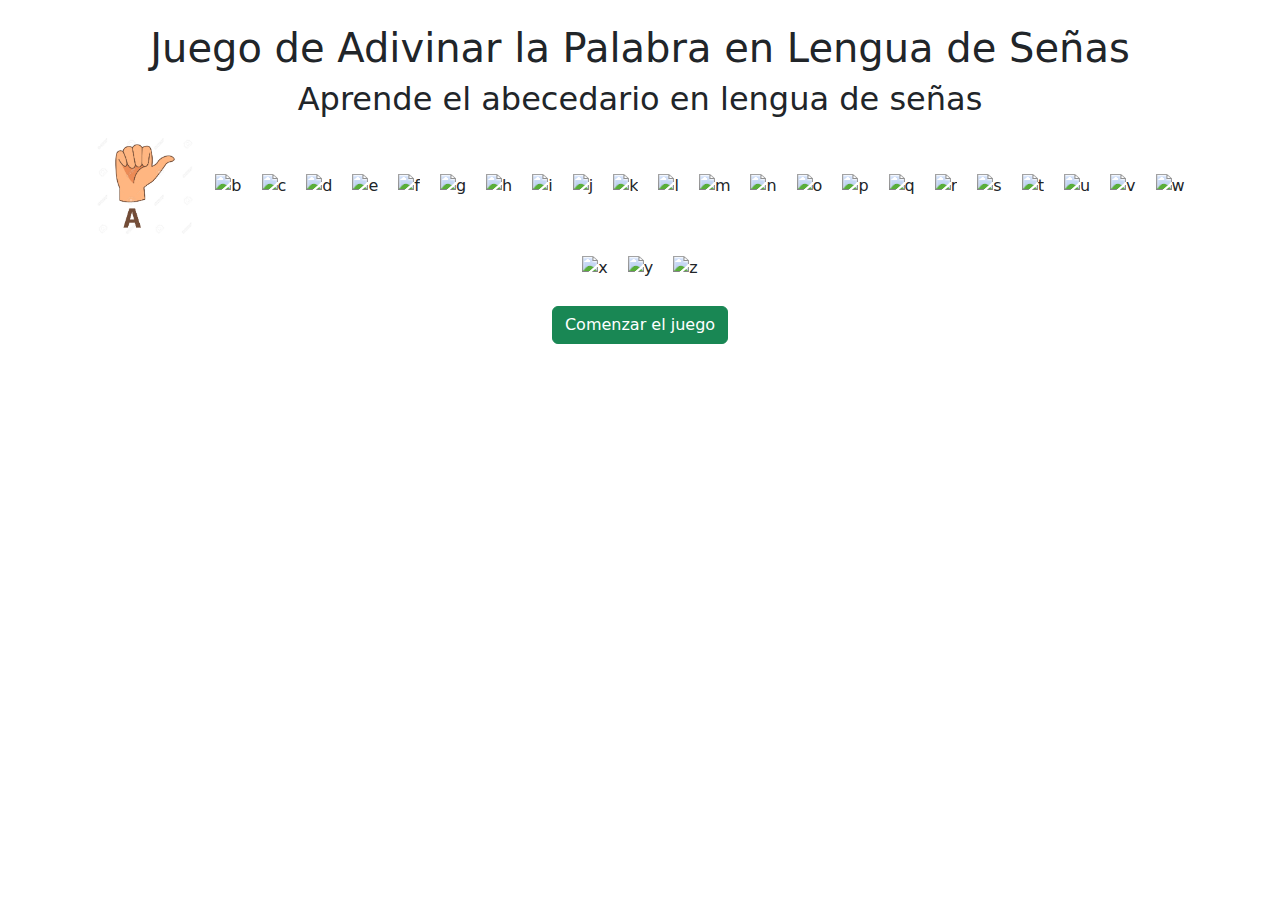
==== index.html @ f91b68d8 "inicio" ====
<!DOCTYPE html>
<html lang="es">
<head>
    <meta charset="UTF-8">
    <meta name="viewport" content="width=device-width, initial-scale=1.0">
    <title>Juego de Lengua de Señas</title>
    <link href="https://cdn.jsdelivr.net/npm/bootstrap@5.3.0-alpha1/dist/css/bootstrap.min.css" rel="stylesheet">
    <style>
        .seña-img {
            width: 100px;
            height: 100px;
            margin: 10px;
        }
        #resultado {
            font-size: 1.5em;
            margin-top: 20px;
        }
    </style>
</head>
<body class="container">
    <h1 class="text-center mt-4">Juego de Adivinar la Palabra en Lengua de Señas</h1>

    <div id="tutorial" class="text-center">
        <h2>Aprende el abecedario en lengua de señas</h2>
        <div id="abecedario"></div>
        <button id="iniciar-juego" class="btn btn-success mt-3">Comenzar el juego</button>
    </div>

    <div id="juego" class="text-center" style="display: none;">
        <div id="nivel-info" class="mb-3"></div>
        <div id="imagenes" class="mb-3"></div>
        <input type="text" id="respuesta" class="form-control mb-3" placeholder="Escribe la palabra" />
        <button id="comprobar" class="btn btn-primary">Comprobar</button>
        <div id="resultado" class="text-center mt-4"></div>
        <div id="puntaje" class="mt-4">Puntaje: <span id="puntaje-valor">0</span></div>
    </div>

    <script src="https://cdn.jsdelivr.net/npm/bootstrap@5.3.0-alpha1/dist/js/bootstrap.bundle.min.js"></script>
    <script src="js/juego.js"></script>
</body>
</html>
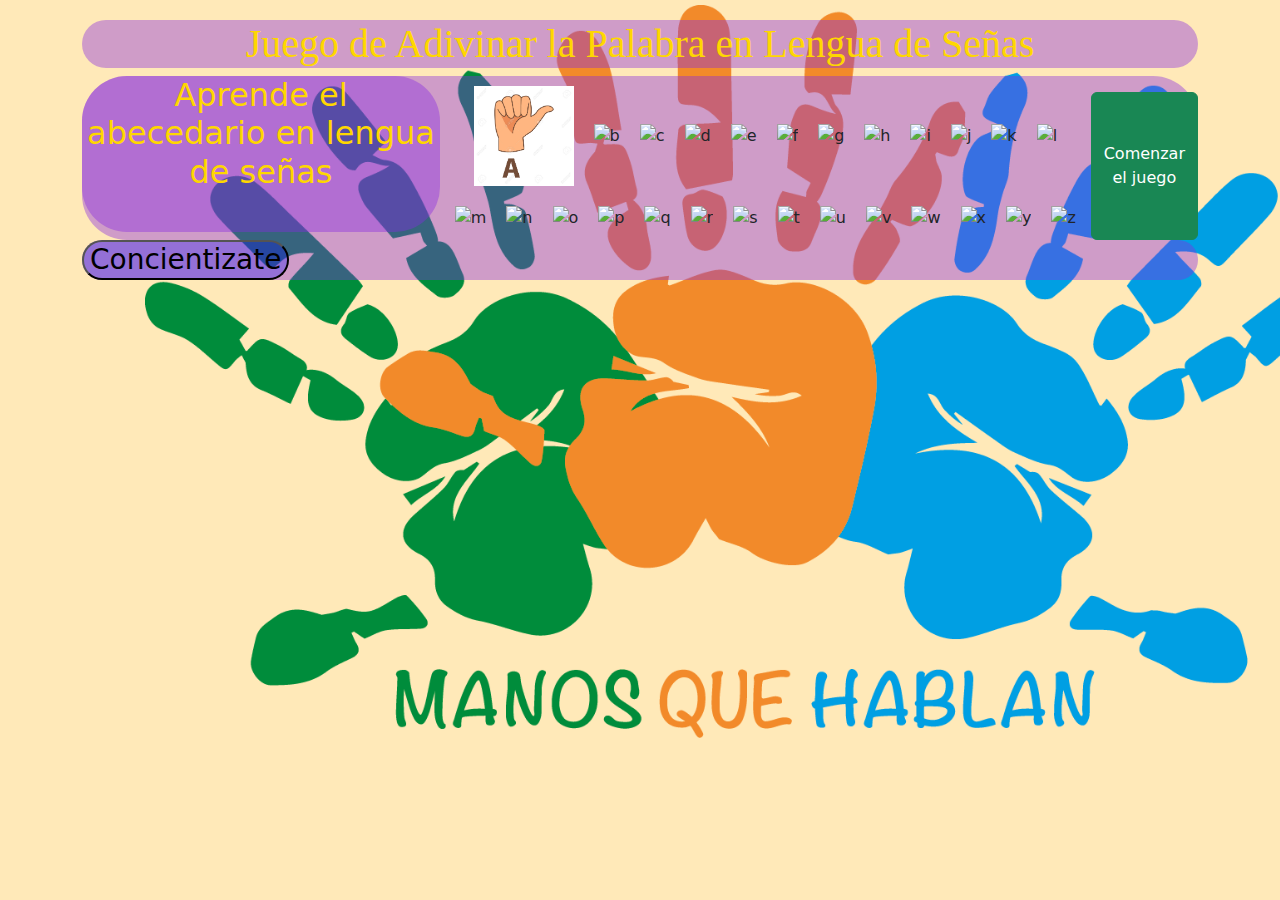
==== commit 76c3b5a3: "le eh cambiado primero  los colores de los h1,h2,h3,p,button luego le  aplique el border-radiusm, al" ====
--- a/index.html
+++ b/index.html
@@ -5,6 +5,7 @@
     <meta name="viewport" content="width=device-width, initial-scale=1.0">
     <title>Juego de Lengua de Señas</title>
     <link href="https://cdn.jsdelivr.net/npm/bootstrap@5.3.0-alpha1/dist/css/bootstrap.min.css" rel="stylesheet">
+    <link rel="stylesheet" href="/css/style.css">
     <style>
         .seña-img {
             width: 100px;
@@ -18,7 +19,7 @@
     </style>
 </head>
 <body class="container">
-    <h1 class="text-center mt-4">Juego de Adivinar la Palabra en Lengua de Señas</h1>
+    <h1 >Juego de Adivinar la Palabra en Lengua de Señas</h1>
 
     <div id="tutorial" class="text-center">
         <h2>Aprende el abecedario en lengua de señas</h2>
@@ -33,9 +34,13 @@
         <button id="comprobar" class="btn btn-primary">Comprobar</button>
         <div id="resultado" class="text-center mt-4"></div>
         <div id="puntaje" class="mt-4">Puntaje: <span id="puntaje-valor">0</span></div>
+        
     </div>
-
+<h3>  <a href="/informacion.htm"><button>Concientizate</button></a></h3>
     <script src="https://cdn.jsdelivr.net/npm/bootstrap@5.3.0-alpha1/dist/js/bootstrap.bundle.min.js"></script>
     <script src="js/juego.js"></script>
+
+
+
 </body>
 </html>
--- a/css/style.css
+++ b/css/style.css
@@ -0,0 +1,56 @@
+body {
+    background-image: url(/images/Manos\ Que\ Hablan.png);
+    background-repeat: no-repeat;
+    margin-top: 20px;
+    background-position: 145px;
+    background-position-y: 5px;
+    background-size:100cap;
+    background-color:#FFE9B8 ;
+}
+
+.card {
+    margin: 10px;
+    cursor: pointer;
+    transition: transform 0.2s;
+}
+
+.card:hover {
+    transform: scale(1.05);
+}
+h1
+{
+    border-radius:100px ;
+    font-family:cursive;
+    text-align: center;
+    color: gold;
+    background-color:rgba(137, 43, 226, 0.404);
+}
+h2
+{
+    border-radius: 45px;
+    color: gold;
+background-color: rgba(137, 43, 226, 0.404);
+}
+.text-center
+{
+    border-radius: 45px;
+    display:flex;
+    background-color: rgba(137, 43, 226, 0.404);
+}
+h3
+{
+    border-radius:40px ;
+    background-color:rgba(137, 43, 226, 0.404 );
+    color:red;
+}
+button
+{
+    background-color: rgba(0, 0, 255, 0.281);
+    border-radius: 45px;
+}
+p
+{
+    border-radius: 45px;
+    background-color: rgba(137, 43, 226, 0.404 );
+    font-size:30px;
+}
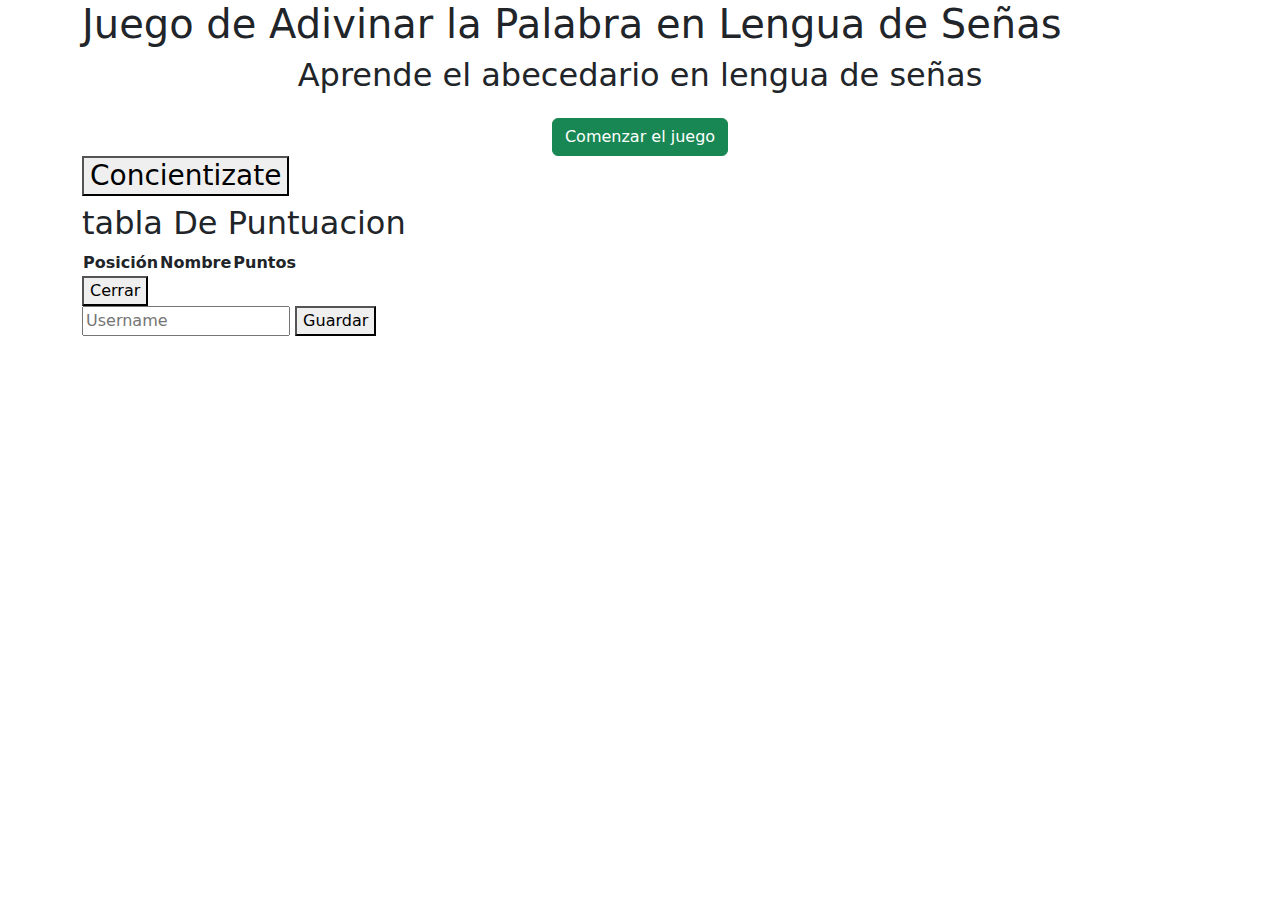
==== commit 4377f797: "agrege un efecto de  glich en el h1   agrege el para ingresar el nombre y al final la tabla con las " ====
--- a/index.html
+++ b/index.html
@@ -5,7 +5,7 @@
     <meta name="viewport" content="width=device-width, initial-scale=1.0">
     <title>Juego de Lengua de Señas</title>
     <link href="https://cdn.jsdelivr.net/npm/bootstrap@5.3.0-alpha1/dist/css/bootstrap.min.css" rel="stylesheet">
-    <link rel="stylesheet" href="/css/style.css">
+    <link rel="stylesheet" href="/hackathon2024/css/style.css">
     <style>
         .seña-img {
             width: 100px;
@@ -36,11 +36,27 @@
         <div id="puntaje" class="mt-4">Puntaje: <span id="puntaje-valor">0</span></div>
         
     </div>
-<h3>  <a href="/informacion.htm"><button>Concientizate</button></a></h3>
+<h3>  <a href="/hackathon2024/informacion.htm"><button>Concientizate</button></a></h3>
     <script src="https://cdn.jsdelivr.net/npm/bootstrap@5.3.0-alpha1/dist/js/bootstrap.bundle.min.js"></script>
-    <script src="js/juego.js"></script>
+    <script src="/hackathon2024/js/juego.js"></script>
+    <div id="scoreTable" class="hidden">
+        <h2>tabla De Puntuacion</h2>
+        <table>
+            <thead>
+                <tr>
+                    <th>Posición</th>
+                    <th>Nombre</th>
+                    <th>Puntos</th>
+                </tr>
+            </thead>
+            <tbody id="puntuacionBody">
+                <!-- Las filas se agregarán aquí -->
+            </tbody>
+        </table>
+        <button id="closeScores">Cerrar</button>
+    </div>
+    <input type="text" id="usernameInput" class="input" placeholder="Username">
+    <button id="saveButton">Guardar</button>
+    <h4 id="displayName"></h4>
+</html>
 
-
-
-</body>
-</html>
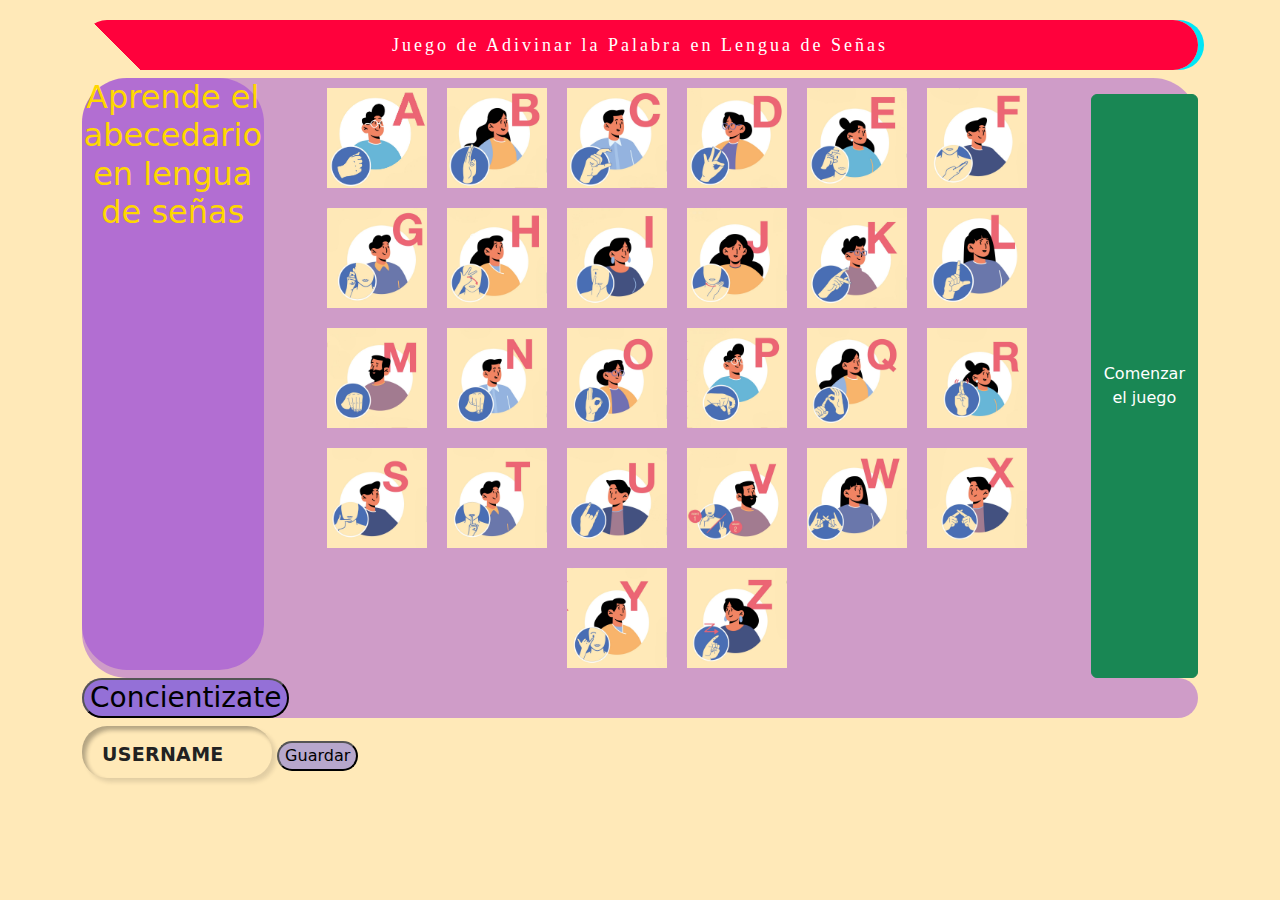
==== commit 1a1f016f: "ajustes de rutas" ====
--- a/index.html
+++ b/index.html
@@ -5,7 +5,7 @@
     <meta name="viewport" content="width=device-width, initial-scale=1.0">
     <title>Juego de Lengua de Señas</title>
     <link href="https://cdn.jsdelivr.net/npm/bootstrap@5.3.0-alpha1/dist/css/bootstrap.min.css" rel="stylesheet">
-    <link rel="stylesheet" href="/hackathon2024/css/style.css">
+    <link rel="stylesheet" href="css/style.css">
     <style>
         .seña-img {
             width: 100px;
@@ -36,9 +36,9 @@
         <div id="puntaje" class="mt-4">Puntaje: <span id="puntaje-valor">0</span></div>
         
     </div>
-<h3>  <a href="/hackathon2024/informacion.htm"><button>Concientizate</button></a></h3>
+<h3>  <a href="informacion.html"><button>Concientizate</button></a></h3>
     <script src="https://cdn.jsdelivr.net/npm/bootstrap@5.3.0-alpha1/dist/js/bootstrap.bundle.min.js"></script>
-    <script src="/hackathon2024/js/juego.js"></script>
+    <script src="js/juego.js"></script>
     <div id="scoreTable" class="hidden">
         <h2>tabla De Puntuacion</h2>
         <table>
--- a/css/style.css
+++ b/css/style.css
@@ -0,0 +1,220 @@
+body {
+    background-image: url(/hackathon2024/images/Manos\ Que\ Hablan.png);
+    background-repeat: no-repeat;
+    margin-top: 20px;
+    background-position: 145px;
+    background-position-y: 5px;
+    background-size:100cap;
+    background-color:#FFE9B8 ;
+}
+
+.card {
+    margin: 10px;
+    cursor: pointer;
+    transition: transform 0.2s;
+}
+
+.card:hover {
+    transform: scale(1.05);
+}
+h1
+{
+    border-radius:100px ;
+    font-family:cursive;
+    text-align: center;
+    color: gold;
+    background-color:rgba(137, 43, 226, 0.404);
+}
+h2
+{
+    border-radius: 45px;
+    color: gold;
+background-color: rgba(137, 43, 226, 0.404);
+}
+.text-center
+{
+    border-radius: 45px;
+    display:flex;
+    background-color: rgba(137, 43, 226, 0.404);
+}
+h3
+{
+    border-radius:40px ;
+    background-color:rgba(137, 43, 226, 0.404 );
+    color:red;
+}
+button
+{
+    background-color: rgba(0, 0, 255, 0.281);
+    border-radius: 45px;
+}
+p
+{
+    border-radius: 45px;
+    background-color: rgba(137, 43, 226, 0.404 );
+    font-size:30px;
+}
+h1,
+h1::after {
+ padding: 16px 20px;
+ font-size: 18px;
+ background: linear-gradient(45deg, transparent 5%, #ff013c 5%);
+ border: 0;
+ color: #fff;
+ letter-spacing: 3px;
+ line-height: 1;
+ box-shadow: 6px 0px 0px #00e6f6;
+ outline: transparent;
+ position: relative;
+}
+
+h1::after {
+ --slice-0: inset(50% 50% 50% 50%);
+ --slice-1: inset(80% -6px 0 0);
+ --slice-2: inset(50% -6px 30% 0);
+ --slice-3: inset(10% -6px 85% 0);
+ --slice-4: inset(40% -6px 43% 0);
+ --slice-5: inset(80% -6px 5% 0);
+ content: "HOVER ME";
+ display: block;
+ position: absolute;
+ top: 0;
+ left: 0;
+ right: 0;
+ bottom: 0;
+ background: linear-gradient(45deg, transparent 3%, #00e6f6 3%, #00e6f6 5%, #ff013c 5%);
+ text-shadow: -3px -3px 0px #f8f005, 3px 3px 0px #00e6f6;
+ clip-path: var(--slice-0);
+}
+
+h1:hover::after {
+ animation: 1s glitch;
+ animation-timing-function: steps(2, end);
+}
+
+@keyframes glitch {
+ 0% {
+  clip-path: var(--slice-1);
+  transform: translate(-20px, -10px);
+ }
+
+ 10% {
+  clip-path: var(--slice-3);
+  transform: translate(10px, 10px);
+ }
+
+ 20% {
+  clip-path: var(--slice-1);
+  transform: translate(-10px, 10px);
+ }
+
+ 30% {
+  clip-path: var(--slice-3);
+  transform: translate(0px, 5px);
+ }
+
+ 40% {
+  clip-path: var(--slice-2);
+  transform: translate(-5px, 0px);
+ }
+
+ 50% {
+  clip-path: var(--slice-3);
+  transform: translate(5px, 0px);
+ }
+
+ 60% {
+  clip-path: var(--slice-4);
+  transform: translate(5px, 10px);
+ }
+
+ 70% {
+  clip-path: var(--slice-2);
+  transform: translate(-10px, 10px);
+ }
+
+ 80% {
+  clip-path: var(--slice-5);
+  transform: translate(20px, -10px);
+ }
+
+ 90% {
+  clip-path: var(--slice-1);
+  transform: translate(-10px, 0px);
+ }
+
+ 100% {
+  clip-path: var(--slice-1);
+  transform: translate(0);
+ }
+}
+/* Estilos para el contenedor de la tabla de puntuaciones */
+#scoreTable {
+    position: fixed;
+    top: 50%;
+    left: 50%;
+    transform: translate(-50%, -50%);
+    background-color: white;
+    border: 2px solid #000;
+    padding: 20px;
+    z-index: 1000;
+}
+
+/* Ocultar el contenedor por defecto */
+.hidden {
+    display: none;
+}
+
+/* Estilos para la tabla */
+table {
+    width: 100%;
+    border-collapse: collapse;
+}
+
+th, td {
+    border: 1px solid #ddd;
+    padding: 8px;
+    text-align: center;
+}
+
+th {
+    background-color: #f2f2f2;
+}
+
+/* Estilos para el botón de cerrar */
+#closeScores {
+    margin-top: 10px;
+}
+/* From Uiverse.io by JaydipPrajapati1910 */ 
+.input {
+    max-width: 190px;
+    border: none;
+    outline: none;
+    background: none;
+    font-size: 18px;
+    color: #222;
+    padding: 15px 5px 10px 20px;
+    box-shadow: inset 4px 4px 4px rgba(15, 15, 15, 0.315),4px 4px 4px rgba(28, 28, 28, 0.13);
+    border-radius: 25px;
+    background-clip: padding-box;
+  }
+  
+  .input:focus {
+    padding-bottom: 10px;
+  }
+  
+  .input::placeholder {
+    color: #222;
+    text-transform: uppercase;
+    transition: all 0.3s ease;
+    font-size: 19px;
+    font-weight: 700;
+    letter-spacing: .3px;
+  }
+  
+  .input:focus::placeholder {
+    color: #999;
+  }
+  
+  
+  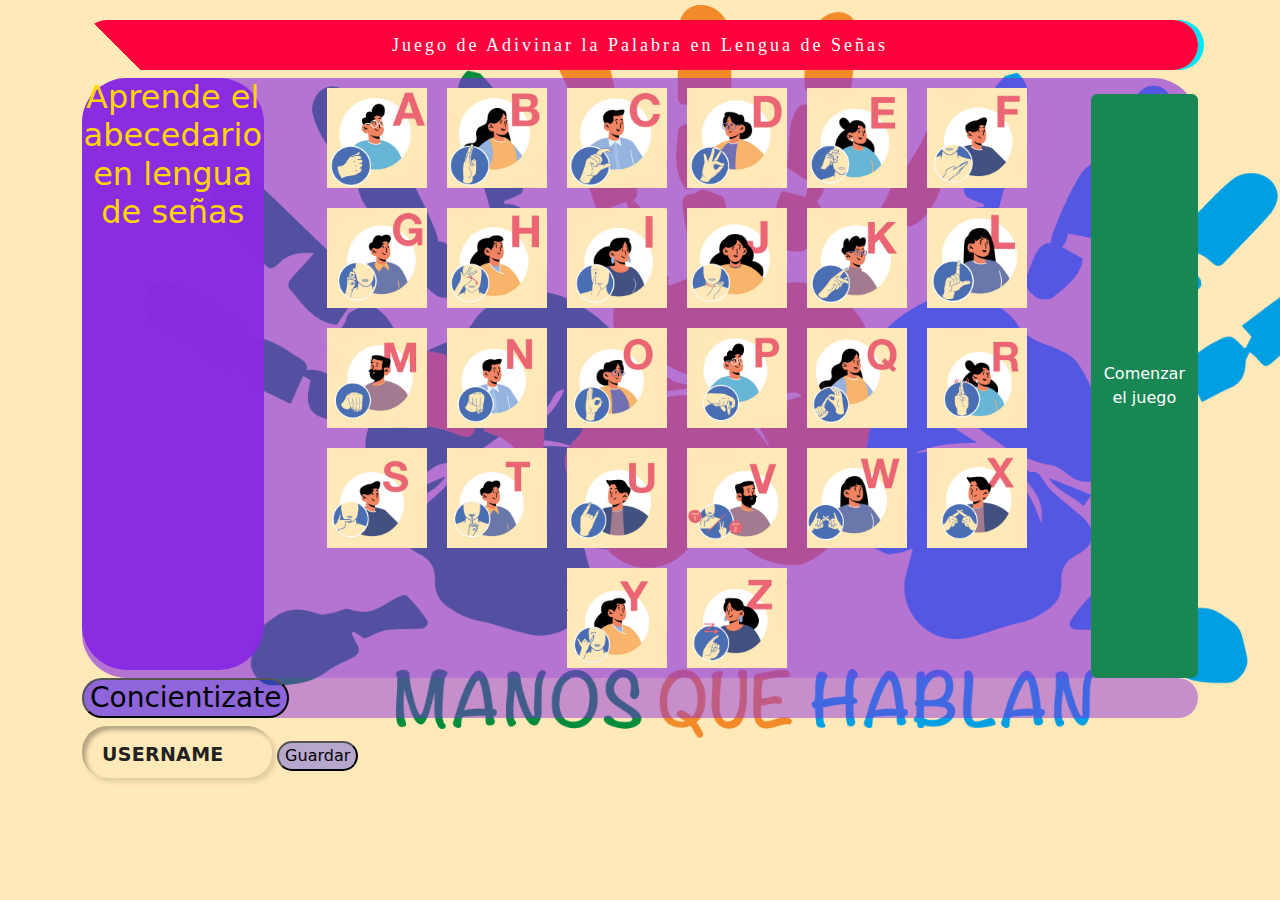
==== commit 2d14f998: "ajustes" ====
--- a/index.html
+++ b/index.html
@@ -8,6 +8,7 @@
     <link rel="stylesheet" href="css/style.css">
     <style>
         .seña-img {
+            background-color: rgba(0, 0, 0, 0.891);
             width: 100px;
             height: 100px;
             margin: 10px;
--- a/css/style.css
+++ b/css/style.css
@@ -1,5 +1,5 @@
 body {
-    background-image: url(/hackathon2024/images/Manos\ Que\ Hablan.png);
+    background-image: url(/images/ManosQueHablan.png);
     background-repeat: no-repeat;
     margin-top: 20px;
     background-position: 145px;
@@ -29,18 +29,19 @@
 {
     border-radius: 45px;
     color: gold;
-background-color: rgba(137, 43, 226, 0.404);
+background-color: rgba(137, 43, 226, 0.979);
 }
 .text-center
 {
     border-radius: 45px;
     display:flex;
-    background-color: rgba(137, 43, 226, 0.404);
-}
+    background-color: rgba(137, 43, 226, 0.616);
+}
+
 h3
 {
     border-radius:40px ;
-    background-color:rgba(137, 43, 226, 0.404 );
+    background-color:rgba(137, 43, 226, 0.473);
     color:red;
 }
 button
@@ -51,8 +52,9 @@
 p
 {
     border-radius: 45px;
-    background-color: rgba(137, 43, 226, 0.404 );
+    background-color: #FFE9B8;
     font-size:30px;
+    padding: 10%;
 }
 h1,
 h1::after {
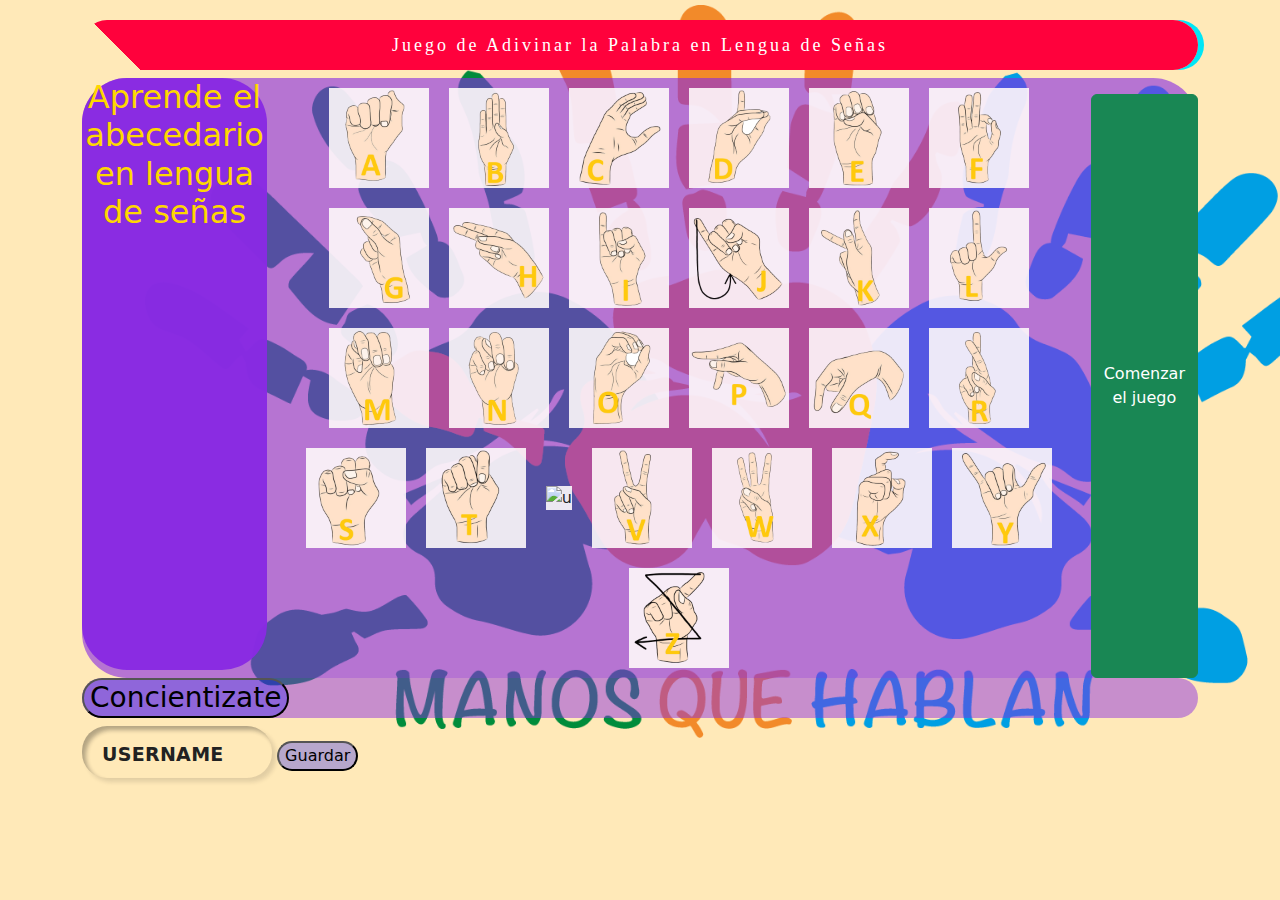
==== commit 1fc28a78: "a" ====
--- a/index.html
+++ b/index.html
@@ -8,7 +8,7 @@
     <link rel="stylesheet" href="css/style.css">
     <style>
         .seña-img {
-            background-color: rgba(0, 0, 0, 0.891);
+            background-color: rgba(255, 251, 251, 0.891);
             width: 100px;
             height: 100px;
             margin: 10px;
